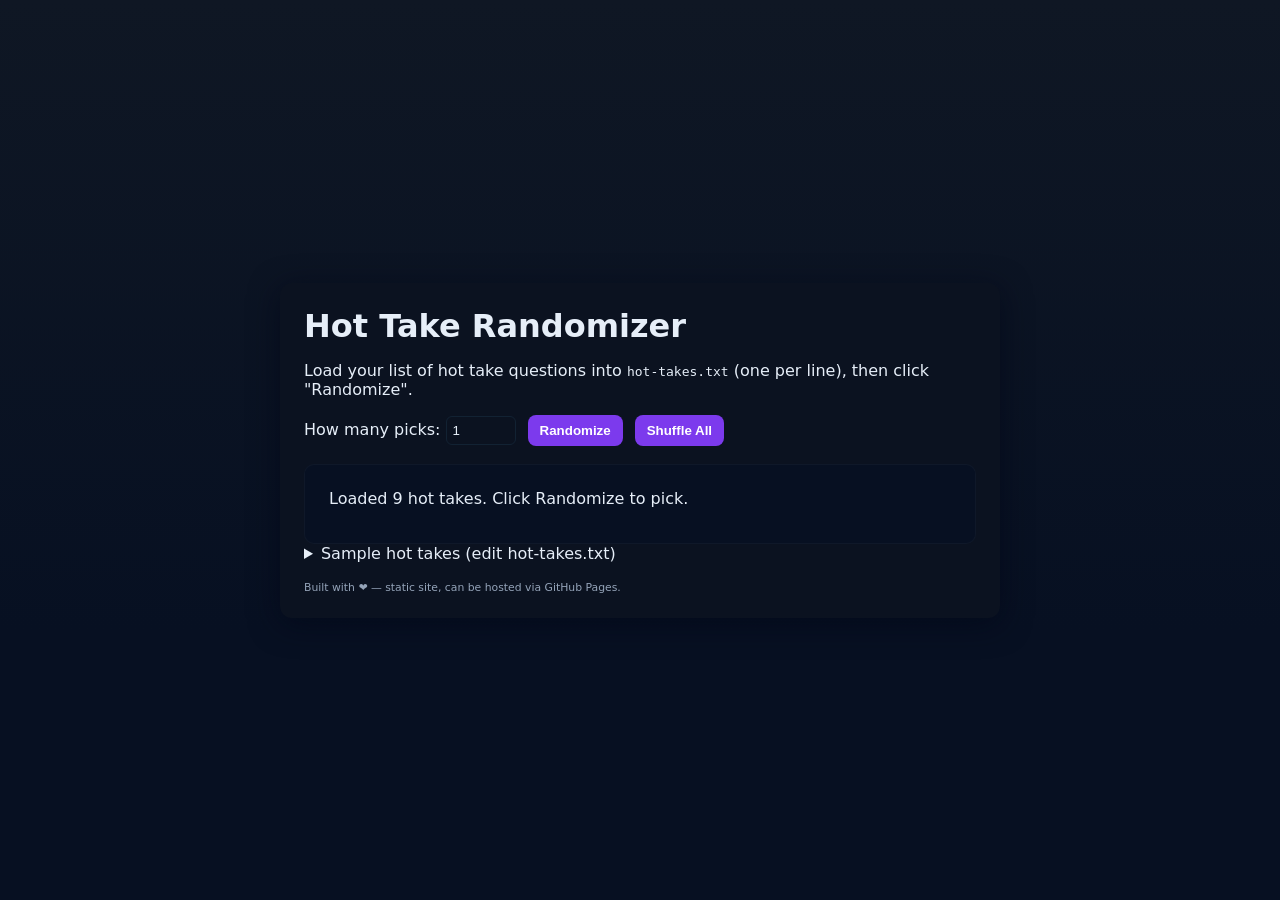
==== index.html @ dafaa050 "Rename" ====
<!doctype html>
<html lang="en">
<head>
  <meta charset="utf-8" />
  <meta name="viewport" content="width=device-width,initial-scale=1" />
  <title>Hot Take Randomizer</title>
  <link rel="stylesheet" href="style.css" />
</head>
<body>
  <main>
    <h1>Hot Take Randomizer</h1>
    <p>Load your list of hot take questions into <code>hot-takes.txt</code> (one per line), then click "Randomize".</p>

    <div class="controls">
      <label>
        How many picks:
        <input id="count" type="number" min="1" value="1" />
      </label>
      <button id="randomize">Randomize</button>
      <button id="shuffleAll">Shuffle All</button>
    </div>

    <section id="output" aria-live="polite"></section>

    <details>
      <summary>Sample hot takes (edit hot-takes.txt)</summary>
      <pre id="samplePreview"></pre>
    </details>

    <footer>
      <small>Built with ❤️ — static site, can be hosted via GitHub Pages.</small>
    </footer>
  </main>

  <script src="script.js"></script>
</body>
</html>
---- style.css ----
:root{
  --bg:#0f1724;
  --card:#0b1220;
  --accent:#7c3aed;
  --muted:#94a3b8;
  --text:#e6eef8;
}
*{box-sizing:border-box}
body{
  font-family:system-ui,-apple-system,Segoe UI,Roboto,"Helvetica Neue",Arial;
  margin:0;
  min-height:100vh;
  display:flex;
  align-items:center;
  justify-content:center;
  background:linear-gradient(180deg,var(--bg),#071022 70%);
  color:var(--text);
  padding:24px;
}
main{
  max-width:720px;
  width:100%;
  background:var(--card);
  border-radius:12px;
  padding:24px;
  box-shadow:0 6px 30px rgba(2,6,23,0.6);
}
h1{margin:0 0 8px}
.controls{display:flex;gap:12px;align-items:center;margin:12px 0 18px;flex-wrap:wrap}
input[type="number"]{width:70px;padding:6px;border-radius:6px;border:1px solid #122233;background:transparent;color:var(--text)}
button{
  background:var(--accent);
  color:white;
  border:0;padding:8px 12px;border-radius:8px;
  cursor:pointer;font-weight:600;
}
button[disabled]{opacity:.5;cursor:default}
#output{
  background:#071022;padding:14px;border-radius:10px;border:1px solid rgba(255,255,255,0.03);
  min-height:80px;
}
.hot-take{padding:10px;border-bottom:1px dashed rgba(255,255,255,0.03)}
.hot-take:last-child{border-bottom:0}
footer{margin-top:16px;color:var(--muted);font-size:13px}
details pre{white-space:pre-wrap;background:transparent;padding:10px;color:var(--muted)}
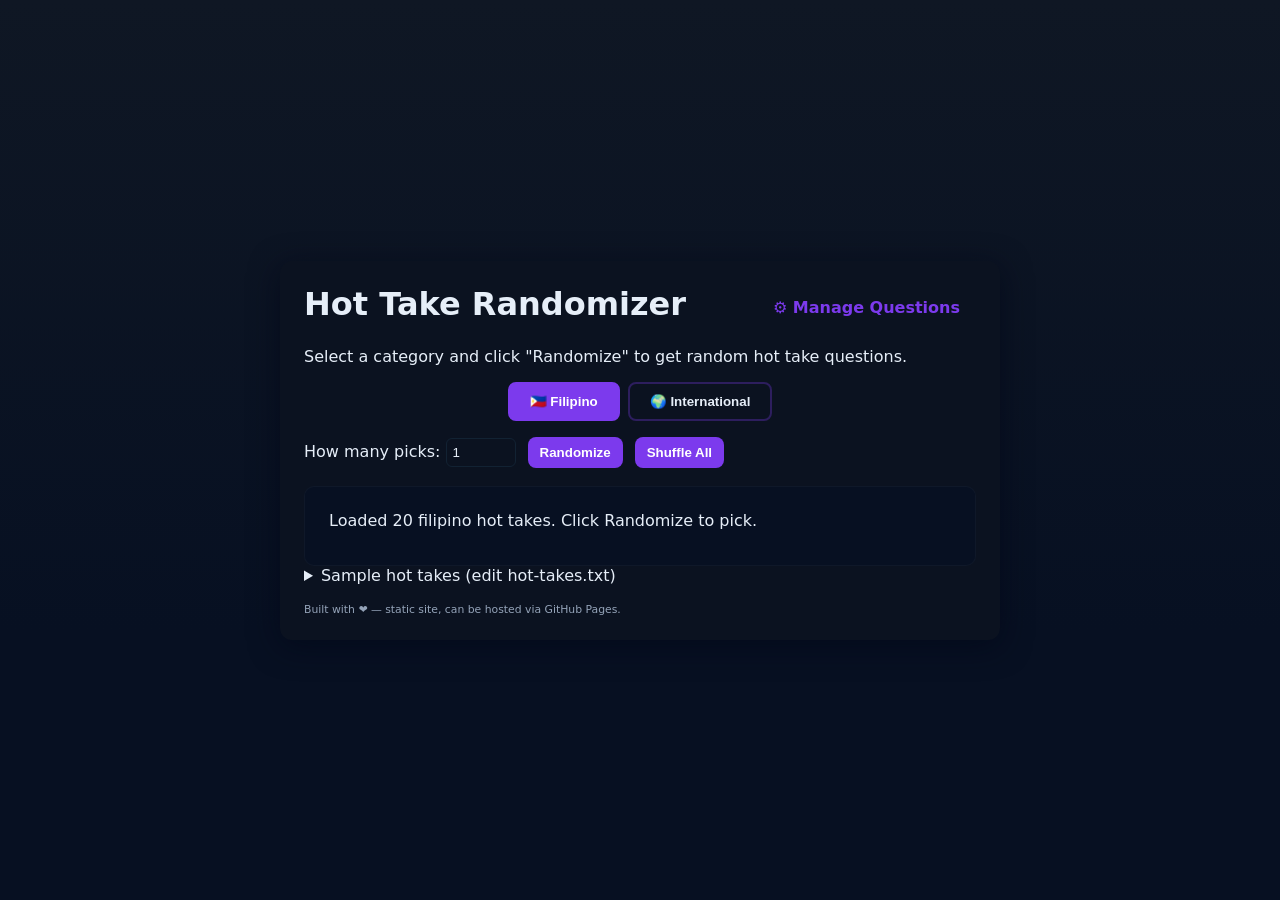
==== commit 85a02ba5: "Added categories and list management." ====
--- a/index.html
+++ b/index.html
@@ -8,8 +8,16 @@
 </head>
 <body>
   <main>
-    <h1>Hot Take Randomizer</h1>
-    <p>Load your list of hot take questions into <code>hot-takes.txt</code> (one per line), then click "Randomize".</p>
+    <div class="header-nav">
+      <h1>Hot Take Randomizer</h1>
+      <a href="manage.html" class="nav-link">⚙️ Manage Questions</a>
+    </div>
+    <p>Select a category and click "Randomize" to get random hot take questions.</p>
+
+    <div class="category-selector">
+      <button class="category-btn active" data-category="filipino">🇵🇭 Filipino</button>
+      <button class="category-btn" data-category="international">🌍 International</button>
+    </div>
 
     <div class="controls">
       <label>
--- a/style.css
+++ b/style.css
@@ -26,6 +26,47 @@
   box-shadow:0 6px 30px rgba(2,6,23,0.6);
 }
 h1{margin:0 0 8px}
+.header-nav{
+  display:flex;
+  justify-content:space-between;
+  align-items:center;
+  margin-bottom:8px;
+  flex-wrap:wrap;
+  gap:12px;
+}
+.nav-link{
+  color:var(--accent);
+  text-decoration:none;
+  font-weight:600;
+  padding:8px 16px;
+  border-radius:6px;
+  transition:background 0.2s;
+}
+.nav-link:hover{
+  background:rgba(124,58,237,0.1);
+}
+.category-selector{
+  display:flex;gap:8px;margin:16px 0;justify-content:center;
+}
+.category-btn{
+  background:transparent;
+  border:2px solid rgba(124,58,237,0.3);
+  color:var(--text);
+  padding:10px 20px;
+  border-radius:8px;
+  cursor:pointer;
+  font-weight:600;
+  transition:all 0.2s;
+}
+.category-btn:hover{
+  border-color:rgba(124,58,237,0.6);
+  background:rgba(124,58,237,0.1);
+}
+.category-btn.active{
+  background:var(--accent);
+  border-color:var(--accent);
+  color:white;
+}
 .controls{display:flex;gap:12px;align-items:center;margin:12px 0 18px;flex-wrap:wrap}
 input[type="number"]{width:70px;padding:6px;border-radius:6px;border:1px solid #122233;background:transparent;color:var(--text)}
 button{
